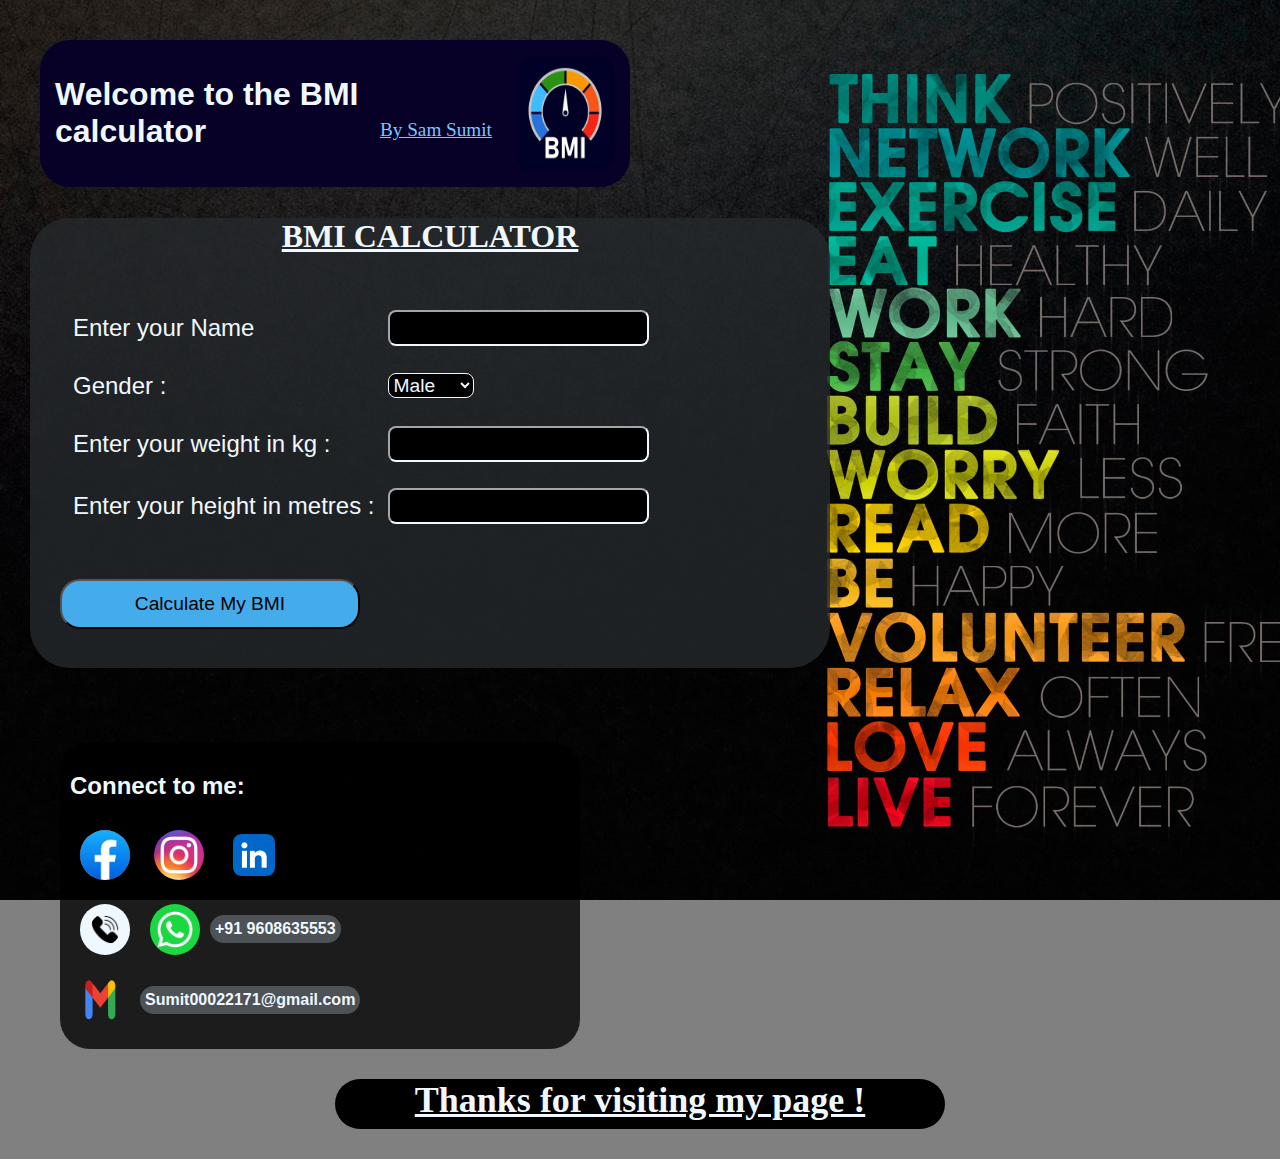
==== BMI_calculator/index.html @ 68a8bc5d "bMI_calculator" ====
<!DOCTYPE html>
<html lang="en">
<head>
    <meta charset="UTF-8">
    <meta name="viewport" content="width=device-width, initial-scale=1.0">
    <title>BMI CALCULATOR 📱</title>
    <link rel="stylesheet" href="styles.css">
    <script src="script.js"></script>
</head>
<body>
    <div class="logo">
    <H1>Welcome to the BMI calculator</H1>
    
        <img  src="unnamed.png" alt="logo_BMI" width="100px"></div>
        <p id="same"><u>By Sam Sumit</u> </p>
    
    <div class="icon">
    <table>
        <h1 id="head"><u> BMI CALCULATOR</u></h1>
   <tr> <td><label for="" class="labele">Enter your Name</label></td>
    <td ><input type="text" name="names" id="names"></td>
</tr>
<tr> <td><br></td></tr>
    <tr><td>
    <label for="" name="" class="labele">Gender :</label></td><td>
    <select name="gender" class="gender_check" id="gender" >
        <option value="Male" >Male</option>
        <option value="Female" >Female</option>


    </select></td></tr>

    <tr> <td><br></td></tr>
    <tr><td>
    <label for="" class="labele">Enter your weight in kg :</label></td><td>
    <input type="number" name="weight"   id="weight"></td></tr>
    <tr> <td><br></td></tr>
    <tr><td>
    <label for="" class="labele">Enter your height in metres :</label></td><td>
    <input type="number" name="height" id="height" ></td></tr>
    
    <tr> <td><br></td></tr>

</table>
    <input type="submit" name="submit" action="sam()" id="submit"value="Calculate My BMI" onclick="sam(weight,height)">
</div>
    <h3 id="bmi_ans"></h3>
    <h3 id="bmi_colour"></h3>

   <!-- /* <div data-cdc-widget=”childTeenBMI” data-widget-max-width=”430px” data-widget-max-height=”950px”></div><br /><br /><br /><script src=”https://t.cdc.gov/1M1B”></script><br /><br /><br /> -->

    <div class="footere">
        <h2>Connect to me: </h2>
        <a href="https://www.facebook.com/profile.php?id=100034209732340"><img class="connect" src="facebook_icon.jpg" alt="fb_in_icon"></a>
        

        <a href="https://www.instagram.com/sumit______sk/"><img class="connect" src="Instagram_icon.png.webp" alt="insta_icon" ></a>
        <a href="https://www.linkedin.com/in/sumit-kumar-85690622b/"><img class="connectin" src="linkedin-logo-linkedin-icon-transparent-free-png.webp" alt="linked_in_icon"></a>
        <br>
        <div class="vs">
        <img class="connect" id="phone" src="free-phone-icon-14-thumb.png" alt="p_icon">
        <img class="connect"src="wp.icon.png" alt="wp_icon">
        <h4>+91 9608635553</h4></div>
        <br>
        <div class="vs">
        <img id="phones" src="Gmail-logo.png" class="connect" alt="gmail_logo"><h4>Sumit00022171@gmail.com</h4>
    </div>
    </div>
    <div class="last">
        <h1> <u>Thanks for visiting my page !</u></h3>
    </div>
</body>
</html>
---- BMI_calculator/styles.css ----
body{
    background-color: grey;
    margin: 30px;
    background-image: url('1.jpg');
    color: aliceblue;
    /* background-position:fixed; */
    background-repeat:repeat-y;
  background-attachment:fixed;
  background-size:cover;
  font-family: 'Trebuchet MS', 'Lucida Sans Unicode', 'Lucida Grande', 'Lucida Sans', Arial, sans-serif;

}
@media only screen and (max-width: 768px) {
    /* For mobile phones: */
    background-image: null;
    body{ 
        font-size: small;

    }
    [class*="col-"] {
      width: 100%;
    }
}
.last{
    margin-left: 25%;margin-right: 25%;
    width: 50%;
    text-align: center;
    background-color: black;
    color:aliceblue;
    font-family: cursive;
    font-size:large;
    height: 50px;
    border-radius: 25px;

}
.footere{
    padding: 10px;
    margin: 30px;
    color: aliceblue;
    font-family: 'Trebuchet MS', 'Lucida Sans Unicode', 'Lucida Grande', 'Lucida Sans', Arial, sans-serif;
background-color:rgba(0, 0, 0, 0.785);
border-radius: 30px;
width: 500px;



}
.vs{
    display: inline-flex;
}
.connect{
    
    width: 50px;

    padding: 10px;
    border-radius: 50px;
}
h4{
    background-color:rgba(89, 97, 102, 0.785);
    border-radius: 20px;
    padding: 5px;
}
#phone{
    background-color: aliceblue;
    width: 30px;
    margin: 10px;
}
#phones{
    width: 60px;
    margin-left: -10px;
}
.connectin{width: 70px;
    padding: 0px;
    padding-bottom: 0px;

    border-radius: 50px;
}
.footer{
    padding: 10px;
    display:inline;
    background-color: grey;
    border-radius: 20px;
}
#same{
    position: absolute;
    top: 100px;
    left: 380px;
font-size: larger;
font-family: cursive;
color: rgb(127, 195, 255);
}
#head{
    color:aliceblue;
    text-align: center;
    color-scheme:initial ;
    font-family:cursive;
}
.icon{
    width: 800px;
    border-radius: 40px;
    height: 450px;
    background-blend-mode: color-burn;
    backface-visibility: visible(100%);

    background-color: rgba(38, 42, 45, 0.785);
}
.logo{
    display:inline-flex;
    
    background-color: rgb(7, 0, 39);
    border-radius: 30px;
    color: aliceblue;
    padding: 15px;
    margin: 10px;
    width: 560px;

}
#weight,#height,#names,.gender_check{
    /* position: relative;
    top: 100px; */
    font-size: larger;
    background-color: black;
    color: aliceblue;
    text-align: left;
    border-radius: 8px;
    border-color: aliceblue;
    cursor: auto;
    
    
}
#weight:hover,#height:hover,#names:hover{
    background-color: blanchedalmond;
    color: black;
}
input{
    padding: 5px;
}
table{
    padding: 30px;
    row-gap: 200px;
}
.labele{
     /* position: relative;
    top: 100px; */
    width: 5000px;
    font-size:x-large;
    height:500px;
    /* background-color: cadetblue; */
    border-radius: 20px;
padding: 10px;
}
#bmi_ans,#bmi_colour{
    font-size:x-large;
}
#bmi_ans{
    width:700px;
}
#bmi_colour{
    width: 700px;
    border-radius: 20px;
padding: 10px;

}
#submit{ 
    box-shadow: blanchedalmond;
    width:300px;
    height: 50px;
    background-color: rgb(69, 172, 236);
    font-size: larger;
    border-radius: 20px;
font-family:'Gill Sans', 'Gill Sans MT', Calibri, 'Trebuchet MS', sans-serif;
/* padding: 30px; */
margin-left: 30px;
}
#submit:hover{
    background-color: antiquewhite;
    cursor: pointer;

}
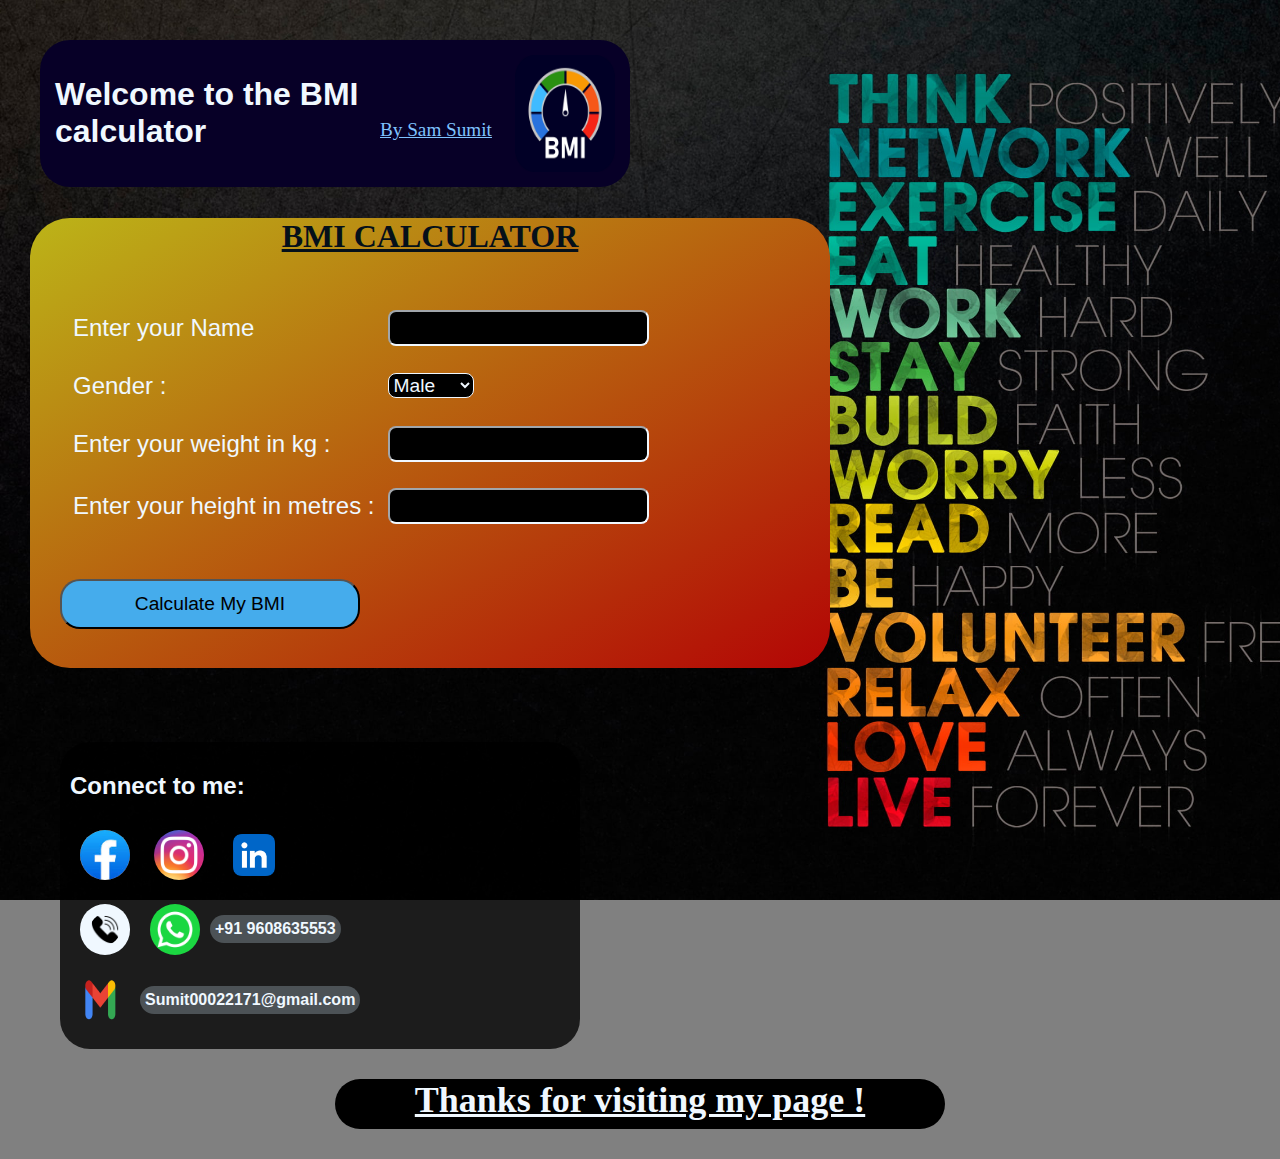
==== commit bc4df99c: "BMI LATEST" ====
--- a/BMI_calculator/index.html
+++ b/BMI_calculator/index.html
@@ -46,6 +46,7 @@
 </div>
     <h3 id="bmi_ans"></h3>
     <h3 id="bmi_colour"></h3>
+    <h3 id="suggestion"></h3>
 
    <!-- /* <div data-cdc-widget=”childTeenBMI” data-widget-max-width=”430px” data-widget-max-height=”950px”></div><br /><br /><br /><script src=”https://t.cdc.gov/1M1B”></script><br /><br /><br /> -->
 
--- a/BMI_calculator/styles.css
+++ b/BMI_calculator/styles.css
@@ -10,17 +10,7 @@
   font-family: 'Trebuchet MS', 'Lucida Sans Unicode', 'Lucida Grande', 'Lucida Sans', Arial, sans-serif;
 
 }
-@media only screen and (max-width: 768px) {
-    /* For mobile phones: */
-    background-image: null;
-    body{ 
-        font-size: small;
 
-    }
-    [class*="col-"] {
-      width: 100%;
-    }
-}
 .last{
     margin-left: 25%;margin-right: 25%;
     width: 50%;
@@ -78,8 +68,10 @@
 .footer{
     padding: 10px;
     display:inline;
-    background-color: grey;
+
     border-radius: 20px;
+    background-image: linear-gradient(to bottom right,rgb(0, 0, 0),rgb(65, 64, 64))
+
 }
 #same{
     position: absolute;
@@ -90,19 +82,26 @@
 color: rgb(127, 195, 255);
 }
 #head{
-    color:aliceblue;
+    /* text-shadow:rgb(211, 207, 221) 10px 10px 12px ; */
+
+
+    color:rgb(5, 16, 26);
     text-align: center;
     color-scheme:initial ;
     font-family:cursive;
 }
+/* #head:hover{
+    transform: perspective(200px) translateZ(-5px) scaleZ(2) rotateX(-5deg) rotateY(0deg) scaleX(1.2);
+} */
 .icon{
     width: 800px;
     border-radius: 40px;
     height: 450px;
     background-blend-mode: color-burn;
     backface-visibility: visible(100%);
+    background-image: linear-gradient(to bottom right,rgb(188, 180, 24),rgb(179, 5, 5))
 
-    background-color: rgba(38, 42, 45, 0.785);
+
 }
 .logo{
     display:inline-flex;
@@ -149,17 +148,23 @@
     border-radius: 20px;
 padding: 10px;
 }
-#bmi_ans,#bmi_colour{
-    font-size:x-large;
+#bmi_ans,#bmi_colour,#suggestion{
+    font-size:x-large;     
+    display: ruby-text-container;
 }
-#bmi_ans{
-    width:700px;
+#bmi_ans,#suggestion{
+    max-width:700px;
+
 }
 #bmi_colour{
-    width: 700px;
+    min-width: fit-content;
+    max-width: 700px;
     border-radius: 20px;
 padding: 10px;
 
+}
+#suggestion{
+    color: chartreuse;
 }
 #submit{ 
     box-shadow: blanchedalmond;
